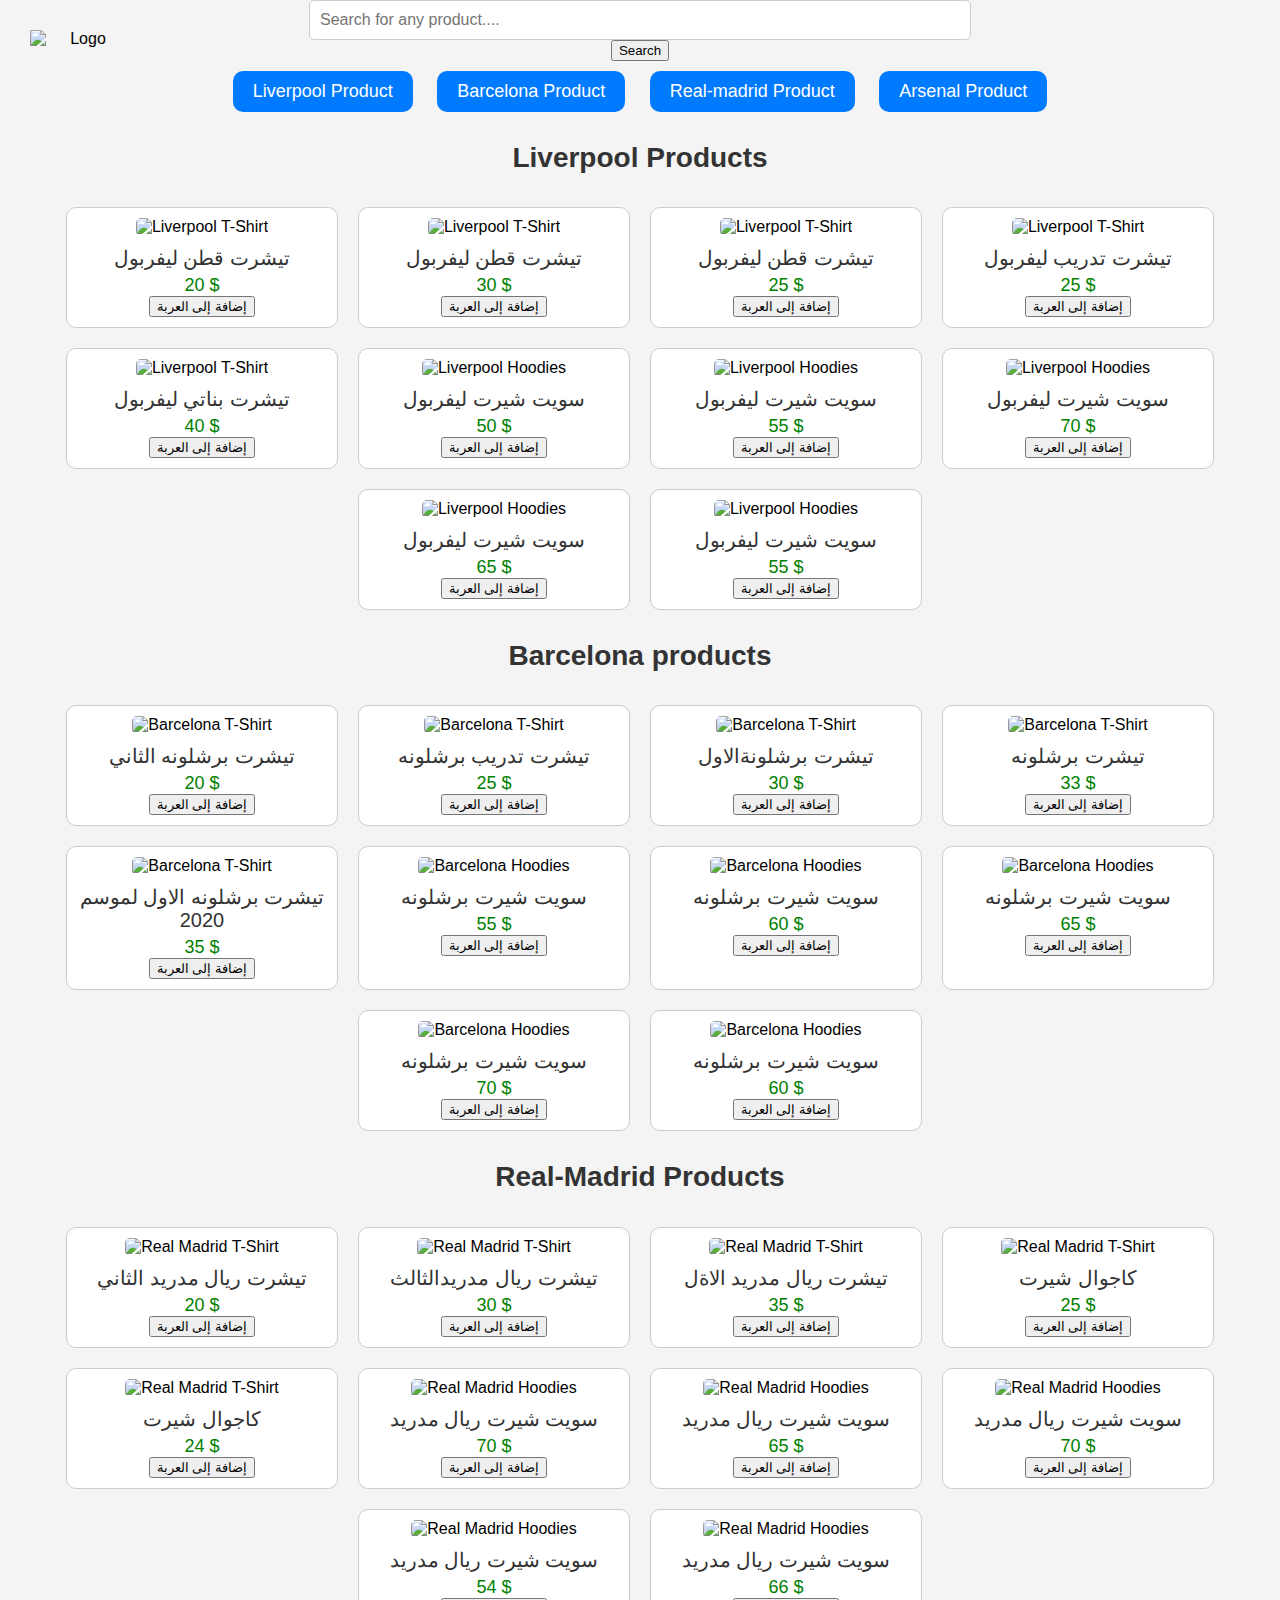
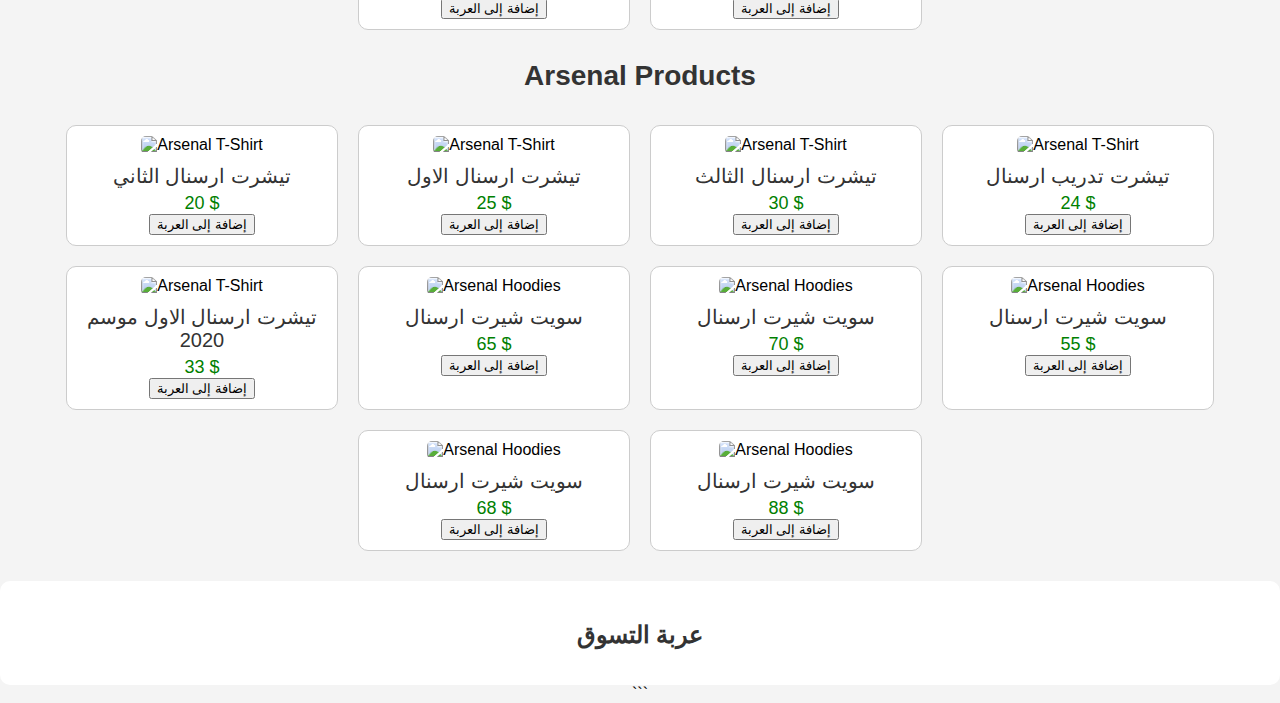
==== file.html @ 15fb935f "Create file.html" ====
<!DOCTYPE html>
<html lang="ar">
<head>
    <meta charset="UTF-8">
    <meta name="viewport" content="width=device-width, initial-scale=1.0">
    <title> League Store</title>
    <style> 

#search-input {
            padding: 10px;
            margin-top: 20px;
            width: 60%;
            font-size: 16px;
            border: 1px solid #ccc;
            border-radius: 5px;
        }
        header {
            background-color: #007bff;
            padding: 20px 0;
            text-align: left;
            position: fixed;
            width: 100%;
            top: 0;
            left: 0;
        }
        #logo {
            width: 100px;
            height: auto;
            margin: 10px;
        }


        body {
            font-family: Arial, sans-serif;
            text-align: center;
            background-color: #f4f4f4;
            margin: 0;
            padding: 0;
        }
        h1 {
            color: #333;
        }
        .team-button {
            font-size: 18px;
            margin: 10px;
            padding: 10px 20px;
            border: none;
            background-color: #007bff;
            border-radius: 10px;
            cursor: pointer;
            color: white;
            transition: background-color 0.3s;
        }
        .team-button:hover {
            background-color: #0056b3;
        }
        .team-name {
            font-weight: bold;
            font-size: 28px;
            margin-top: 20px;
            color: #333;
        }
        .products {
            display: flex;
            flex-wrap: wrap;
            justify-content: center;
        }
        .product {
            width: 250px;
            margin: 10px;
            padding: 10px;
            border: 1px solid #ccc;
            border-radius: 10px;
            background-color: #fff;
            transition: transform 0.3s ease;
        }
        .product:hover {
            transform: translateY(-5px);
        }
        .product img {
            width: 100%;
            height: auto;
            border-radius: 5px;
        }
        .product-name {
            font-size: 20px;
            margin-top: 10px;
            color: #333;
        }
        .product-price {
            font-size: 18px;
            color: green;
            margin-top: 5px;
        }
        #cart {
            margin-top: 20px;
            background-color: #fff;
            border-radius: 10px;
            padding: 20px;
        }
        #cart h2 {
            color: #333;
            margin-bottom: 10px;
        }
        #cart-items {
            list-style: none;
            padding: 0;
            text-align: left;
        }
        #cart-items li {
            font-size: 18px;
            margin-bottom: 5px;
        }
        header {
    background-color: #007bff;
    padding: 20px;
    position: fixed;
    width: 100%;
    top: 0;
    left: 0;
}

#logo {
    position: absolute;
    left: 20px;
    top: 20px;
    width: 100px;
    height: auto;
}

    </style>
</head>
<body>
    


<!--Search bar -->
<input type="text" id="search-input" placeholder="Search for any product...." style="display: block; margin: 0 auto; width: 50%;">

<button onclick="searchProducts()">Search</button>


<logo>

<img id="logo" src="D:\4th class\second term\SEC\E-COMMERCE\ball\55.jpeg" alt="Logo">

    <!-- Button at home -->
    <div id="team-buttons">
        <button id="liverpool-products-link" class="team-button"> Liverpool Product</button>
        <button id="barcelona-products-link" class="team-button">Barcelona Product </button>
        <button id="real-madrid-products-link" class="team-button"> Real-madrid Product</button>
        <button id="arsenal-products-link" class="team-button">Arsenal Product </button>
    </div>

    <!-- products -->
    <div id="products-section">


        <!-- liver products -->
         
        <div class="team-section" id="liverpool-products">
            <h2 class="team-name">Liverpool Products</h2>
            <div class="products">
                <div class="product">
                    <img src="D:\4th class\second term\SEC\E-COMMERCE\t-shirts liver\1.jpg" alt="Liverpool T-Shirt">
                    <div class="product-name"> تيشرت قطن ليفربول</div>
                    <div class="product-price">20 $</div>
                    <button onclick="addToCart(' ', 20, 'liverpool T-Shirt')">إضافة إلى العربة</button>
                </div>

                <div class="product">
                    <img src="D:\4th class\second term\SEC\E-COMMERCE\t-shirts liver\2.jpg" alt="Liverpool T-Shirt">
                    <div class="product-name"> تيشرت قطن ليفربول </div>
                    <div class="product-price">30 $</div>
                    <button onclick="addToCart(' ', 30, 'liverpool T-Shirt')">إضافة إلى العربة</button>
                </div>

                <div class="product">
                    <img src="D:\4th class\second term\SEC\E-COMMERCE\t-shirts liver\3.jpg" alt="Liverpool T-Shirt">
                    <div class="product-name"> تيشرت قطن ليفربول</div>
                    <div class="product-price">25 $</div>
                    <button onclick="addToCart(' ', 25, 'liverpool T-Shirt')">إضافة إلى العربة</button>
                </div>

                <div class="product">
                    <img src="D:\4th class\second term\SEC\E-COMMERCE\t-shirts liver\4.png" alt="Liverpool T-Shirt">
                    <div class="product-name">تيشرت تدريب ليفربول  </div>
                    <div class="product-price">25 $</div>
                    <button onclick="addToCart(' ', 25, 'liverpool T-Shirt')">إضافة إلى العربة</button>
                </div>

                <div class="product">
                    <img src="D:\4th class\second term\SEC\E-COMMERCE\t-shirts liver\5.jpg" alt="Liverpool T-Shirt">
                    <div class="product-name"> تيشرت بناتي ليفربول</div>
                    <div class="product-price">40 $</div>
                    <button onclick="addToCart(' ', 40, 'liverpool T-Shirt')">إضافة إلى العربة</button>
                </div>

                <div class="product">
                    <img src="D:\4th class\second term\SEC\E-COMMERCE\hoodies liver\1.jpeg" alt="Liverpool Hoodies">
                    <div class="product-name"> سويت شيرت ليفربول</div>
                    <div class="product-price">50 $</div>
                    <button onclick="addToCart(' ', 50, 'liverpool Hoodies')">إضافة إلى العربة</button>
                </div>

                <div class="product">
                    <img src="D:\4th class\second term\SEC\E-COMMERCE\hoodies liver\2.jpeg" alt="Liverpool Hoodies">
                    <div class="product-name">  سويت شيرت ليفربول</div>
                    <div class="product-price">55 $</div>
                    <button onclick="addToCart(' ', 55, 'liverpool Hoodies')">إضافة إلى العربة</button>
                </div>

                <div class="product">
                    <img src="D:\4th class\second term\SEC\E-COMMERCE\hoodies liver\3.jpg" alt="Liverpool Hoodies">
                    <div class="product-name"> سويت شيرت ليفربول </div>
                    <div class="product-price">70 $</div>
                    <button onclick="addToCart(' ', 70, 'liverpool Hoodies')">إضافة إلى العربة</button>
                </div>

                <div class="product">
                    <img src="D:\4th class\second term\SEC\E-COMMERCE\hoodies liver\4.jpg" alt="Liverpool Hoodies">
                    <div class="product-name"> سويت شيرت ليفربول </div>
                    <div class="product-price">65 $</div>
                    <button onclick="addToCart(' ', 65, 'liverpool Hoodies')">إضافة إلى العربة</button>
                </div>

                <div class="product">
                    <img src="D:\4th class\second term\SEC\E-COMMERCE\hoodies liver\6.jpg" alt="Liverpool Hoodies">
                    <div class="product-name">  سويت شيرت ليفربول</div>
                    <div class="product-price">55 $</div>
                    <button onclick="addToCart(' ', 55, 'liverpool Hoodies')">إضافة إلى العربة</button>
                </div>
            </div>
        </div>



        <!-- Bara products  -->
        
        <div class="team-section" id="barcelona-products">
            <h2 class="team-name">Barcelona products</h2>
            <div class="products">
                <div class="product">
                    <img src="D:\4th class\second term\SEC\E-COMMERCE\t-shirt barca\1.png" alt="Barcelona T-Shirt">
                    <div class="product-name">تيشرت برشلونه الثاني </div>
                    <div class="product-price"> 20 $</div>
                    <button onclick="addToCart('  ', 20, 'Barcelona T-Shirt')">إضافة إلى العربة</button>
                </div>

                <div class="product">
                    <img src="D:\4th class\second term\SEC\E-COMMERCE\t-shirt barca\2.webp" alt="Barcelona T-Shirt">
                    <div class="product-name">تيشرت تدريب برشلونه  </div>
                    <div class="product-price"> 25 $</div>
                    <button onclick="addToCart('  ', 25, 'Barcelona T-Shirt')">إضافة إلى العربة</button>
                </div>

                <div class="product">
                    <img src="D:\4th class\second term\SEC\E-COMMERCE\t-shirt barca\3.jpg" alt="Barcelona T-Shirt">
                    <div class="product-name"> تيشرت برشلونةالاول </div>
                    <div class="product-price"> 30 $</div>
                    <button onclick="addToCart('  ', 30, 'Barcelona T-Shirt')">إضافة إلى العربة</button>
                </div>

                <div class="product">
                    <img src="D:\4th class\second term\SEC\E-COMMERCE\t-shirt barca\4.jpg" alt="Barcelona T-Shirt">
                    <div class="product-name"> تيشرت برشلونه</div>
                    <div class="product-price"> 33 $</div>
                    <button onclick="addToCart('  ', 33, 'Barcelona T-Shirt')">إضافة إلى العربة</button>
                </div>

                <div class="product">
                    <img src="D:\4th class\second term\SEC\E-COMMERCE\t-shirt barca\5.jpg" alt="Barcelona T-Shirt">
                    <div class="product-name"> تيشرت برشلونه الاول لموسم 2020</div>
                    <div class="product-price"> 35 $</div>
                    <button onclick="addToCart('  ', 35, 'Barcelona T-Shirt')">إضافة إلى العربة</button>
                </div>

                <div class="product">
                    <img src="D:\4th class\second term\SEC\E-COMMERCE\hoodies barca\1.jpeg" alt="Barcelona Hoodies">
                    <div class="product-name">سويت شيرت برشلونه </div>
                    <div class="product-price"> 55 $</div>
                    <button onclick="addToCart('  ', 55, 'Barcelona Hoodies')">إضافة إلى العربة</button>
                </div>

                <div class="product">
                    <img src="D:\4th class\second term\SEC\E-COMMERCE\hoodies barca\2.jpg" alt="Barcelona Hoodies">
                    <div class="product-name"> سويت شيرت برشلونه </div>
                    <div class="product-price"> 60 $</div>
                    <button onclick="addToCart('  ', 60, 'Barcelona Hoodies')">إضافة إلى العربة</button>
                </div>

                <div class="product">
                    <img src="D:\4th class\second term\SEC\E-COMMERCE\hoodies barca\3.jpg" alt="Barcelona Hoodies">
                    <div class="product-name">سويت شيرت برشلونه  </div>
                    <div class="product-price"> 65 $</div>
                    <button onclick="addToCart('  ', 65, 'Barcelona Hoodies')">إضافة إلى العربة</button>
                </div>

                <div class="product">
                    <img src="D:\4th class\second term\SEC\E-COMMERCE\hoodies barca\4.jpg" alt="Barcelona Hoodies">
                    <div class="product-name">سويت شيرت برشلونه  </div>
                    <div class="product-price"> 70 $</div>
                    <button onclick="addToCart('  ', 70, 'Barcelona Hoodies')">إضافة إلى العربة</button>
                </div>

                <div class="product">
                    <img src="D:\4th class\second term\SEC\E-COMMERCE\hoodies barca\5.jpg" alt="Barcelona Hoodies">
                    <div class="product-name"> سويت شيرت برشلونه </div>
                    <div class="product-price"> 60 $  </div>
                    <button onclick="addToCart('  ',  60 , 'Barcelona Hoodies')">إضافة إلى العربة</button>
                </div>
            </div>
        </div>


        <!--  Real products  -->
        
        <div class="team-section" id="real-madrid-products">
            <h2 class="team-name"> Real-Madrid Products</h2>
            <div class="products">
                <div class="product">
                    <img src="D:\4th class\second term\SEC\E-COMMERCE\t-shirt real madrid\1.jpg" alt="Real Madrid T-Shirt">
                    <div class="product-name">تيشرت ريال مدريد الثاني </div>
                    <div class="product-price"> 20 $  </div>
                    <button onclick="addToCart('  ',  20 , 'Real-Madrid T-Shirt')">إضافة إلى العربة</button>
                </div>

                <div class="product">
                    <img src="D:\4th class\second term\SEC\E-COMMERCE\t-shirt real madrid\2.jpg" alt="Real Madrid T-Shirt">
                    <div class="product-name"> تيشرت ريال مدريدالثالث</div>
                    <div class="product-price"> 30 $  </div>
                    <button onclick="addToCart('  ',  30 , 'Real-Madrid T-Shirt')">إضافة إلى العربة</button>
                </div>

                <div class="product">
                    <img src="D:\4th class\second term\SEC\E-COMMERCE\t-shirt real madrid\3.jpg" alt="Real Madrid T-Shirt">
                    <div class="product-name"> تيشرت ريال مدريد الاةل</div>
                    <div class="product-price"> 35 $  </div>
                    <button onclick="addToCart('  ',  35 , 'Real-Madrid T-Shirt')">إضافة إلى العربة</button>
                </div>

                <div class="product">
                    <img src="D:\4th class\second term\SEC\E-COMMERCE\t-shirt real madrid\4.jpg" alt="Real Madrid T-Shirt">
                    <div class="product-name">كاجوال شيرت  </div>
                    <div class="product-price"> 25 $  </div>
                    <button onclick="addToCart('  ',  25 , 'Real-Madrid T-Shirt')">إضافة إلى العربة</button>
                </div>

                <div class="product">
                    <img src="D:\4th class\second term\SEC\E-COMMERCE\t-shirt real madrid\5.jpg" alt="Real Madrid T-Shirt">
                    <div class="product-name"> كاجوال شيرت </div>
                    <div class="product-price"> 24 $  </div>
                    <button onclick="addToCart('  ',  24 , 'Real-Madrid T-Shirt')">إضافة إلى العربة</button>
                </div>

                <div class="product">
                    <img src="D:\4th class\second term\SEC\E-COMMERCE\hoodies real\1.jpeg" alt="Real Madrid Hoodies">
                    <div class="product-name"> سويت شيرت ريال مدريد</div>
                    <div class="product-price"> 70 $  </div>
                    <button onclick="addToCart('  ',  70 , 'Rael-Madrid hoodies')">إضافة إلى العربة</button>
                </div>

                <div class="product">
                    <img src="D:\4th class\second term\SEC\E-COMMERCE\hoodies real\2.avif" alt="Real Madrid Hoodies">
                    <div class="product-name">سويت شيرت ريال مدريد </div>
                    <div class="product-price"> 65 $  </div>
                    <button onclick="addToCart('  ',  65 , 'Rael-Madrid hoodies')">إضافة إلى العربة</button>
                </div>

                <div class="product">
                    <img src="D:\4th class\second term\SEC\E-COMMERCE\hoodies real\3.webp" alt="Real Madrid Hoodies">
                    <div class="product-name">سويت شيرت ريال مدريد </div>
                    <div class="product-price"> 70 $  </div>
                    <button onclick="addToCart('  ',  70 , 'Rael-Madrid hoodies')">إضافة إلى العربة</button>
                </div>

                <div class="product">
                    <img src="D:\4th class\second term\SEC\E-COMMERCE\hoodies real\4.jpg" alt="Real Madrid Hoodies">
                    <div class="product-name"> سويت شيرت ريال مدريد</div>
                    <div class="product-price"> 54 $  </div>
                    <button onclick="addToCart('  ',  54 , 'Rael-Madrid hoodies')">إضافة إلى العربة</button>
                </div>

                <div class="product">
                    <img src="D:\4th class\second term\SEC\E-COMMERCE\hoodies real\6.jpg" alt="Real Madrid Hoodies">
                    <div class="product-name"> سويت شيرت ريال مدريد</div>
                    <div class="product-price"> 66 $  </div>
                    <button onclick="addToCart('  ',  66 , 'Rael-Madrid hoodies')">إضافة إلى العربة</button>
                </div>
</div>
</div>

<!--   -->

<div class="team-section" id="arsenal-products">
    <h2 class="team-name">Arsenal Products</h2>
    <div class="products">
        <div class="product">
            <img src="D:\4th class\second term\SEC\E-COMMERCE\t-shirt arsenal\1.jpg" alt="Arsenal T-Shirt">
            <div class="product-name"> تيشرت ارسنال الثاني</div>
            <div class="product-price"> 20 $  </div>
            <button onclick="addToCart('  ',  20 , 'Arsenal T-Shirt')">إضافة إلى العربة</button>
        </div>

        <div class="product">
                    <img src="D:\4th class\second term\SEC\E-COMMERCE\t-shirt arsenal\2.jpg" alt="Arsenal T-Shirt">
            <div class="product-name">تيشرت ارسنال الاول </div>
            <div class="product-price"> 25 $  </div>
            <button onclick="addToCart('  ',  25, 'Arsenal T-Shirt')">إضافة إلى العربة</button>
        </div>

        <div class="product">
            <img src="D:\4th class\second term\SEC\E-COMMERCE\t-shirt arsenal\3.jpg" alt="Arsenal T-Shirt">
            <div class="product-name"> تيشرت ارسنال الثالث</div>
            <div class="product-price"> 30 $  </div>
            <button onclick="addToCart('  ',  30 , 'Arsenal T-Shirt')">إضافة إلى العربة</button>
        </div>

        <div class="product">
            <img src="D:\4th class\second term\SEC\E-COMMERCE\t-shirt arsenal\4.jpg" alt="Arsenal T-Shirt">
            <div class="product-name"> تيشرت تدريب ارسنال</div>
            <div class="product-price"> 24 $  </div>
            <button onclick="addToCart('  ',  24 , 'Arsenal T-Shirt')">إضافة إلى العربة</button>
        </div>

        <div class="product">
            <img src="D:\4th class\second term\SEC\E-COMMERCE\t-shirt arsenal\6.jpg" alt="Arsenal T-Shirt">
            <div class="product-name">تيشرت ارسنال الاول موسم 2020 </div>
            <div class="product-price"> 33 $  </div>
            <button onclick="addToCart('  ',  33 , 'Arsenal T-Shirt')">إضافة إلى العربة</button>
        </div>

        <div class="product">
            <img src="D:\4th class\second term\SEC\E-COMMERCE\hoodies arsenal\1.jpeg" alt="Arsenal Hoodies">
            <div class="product-name"> سويت شيرت ارسنال</div>
            <div class="product-price"> 65 $  </div>
            <button onclick="addToCart('  ',  65 , 'Arsenal Hoodies')">إضافة إلى العربة</button>
        </div>

        <div class="product">
            <img src="D:\4th class\second term\SEC\E-COMMERCE\hoodies arsenal\2.jpg" alt="Arsenal Hoodies">
            <div class="product-name">سويت شيرت ارسنال </div>
            <div class="product-price"> 70 $  </div>
            <button onclick="addToCart('  ',  70 , 'Arsenal Hoodies')">إضافة إلى العربة</button>
        </div>

        <div class="product">
            <img src="D:\4th class\second term\SEC\E-COMMERCE\hoodies arsenal\3.jpeg" alt="Arsenal Hoodies">
            <div class="product-name">سويت شيرت ارسنال </div>
            <div class="product-price"> 55 $  </div>
            <button onclick="addToCart('  ',  55 , 'Arsenal Hoodies')">إضافة إلى العربة</button>
        </div>
        <div class="product">
            <img src="D:\4th class\second term\SEC\E-COMMERCE\hoodies arsenal\4.jpg" alt="Arsenal Hoodies">
            <div class="product-name"> سويت شيرت ارسنال</div>
            <div class="product-price"> 68 $  </div>
            <button onclick="addToCart('  ',  68 , 'Arsenal Hoodies')">إضافة إلى العربة</button>
        </div>

        <div class="product">
            <img src="D:\4th class\second term\SEC\E-COMMERCE\hoodies arsenal\6.jpeg" alt="Arsenal Hoodies">
            <div class="product-name">سويت شيرت ارسنال </div>
            <div class="product-price"> 88 $  </div>
            <button onclick="addToCart('  ',  88 , 'Arsenal Hoodies')">إضافة إلى العربة</button>
        </div>
        <!-- إضافة منتجات أخرى لأرسنال هنا -->
    </div>
</div>
</div
<!-- عربة التسوق -->
<div id="cart">
<h2>عربة التسوق</h2>
<ul id="cart-items">
    <!-- ستتم إضافة المنتجات هنا باستخدام JavaScript -->
</ul>
</div>

<script>
// مصفوفة لتخزين المنتجات المحددة في عربة التسوق
let cart = [];

// دالة لإضافة منتج إلى عربة التسوق
function addToCart(productName, price, team) {
    cart.push({ name: productName, price: price, team: team });
    updateCartDisplay();
}

// دالة لتحديث عرض عربة التسوق على الصفحة
function updateCartDisplay() {
    const cartList = document.getElementById('cart-items');
    cartList.innerHTML = '';
    cart.forEach(item => {
        const listItem = document.createElement('li');
        listItem.textContent = `${item.name} - Price: ${item.price} $ - Team: ${item.team}`;
        cartList.appendChild(listItem);
    });
}

// إظهار قسم المنتجات المناسب عند النقر على أزرار الفرق
document.getElementById('liverpool-products-link').addEventListener('click', function() {
    hideAllTeamSections();
    document.getElementById('liverpool-products').style.display = 'block';
});
document.getElementById('barcelona-products-link').addEventListener('click', function() {
    hideAllTeamSections();
    document.getElementById('barcelona-products').style.display = 'block';
});
document.getElementById('real-madrid-products-link').addEventListener('click', function() {
    hideAllTeamSections();
    document.getElementById('real-madrid-products').style.display = 'block';
});
document.getElementById('arsenal-products-link').addEventListener('click', function() {
    hideAllTeamSections();
    document.getElementById('arsenal-products').style.display = 'block';
});

// دالة لإخفاء جميع أقسام الفرق
function hideAllTeamSections() {
    const teamSections = document.querySelectorAll('.team-section');
    teamSections.forEach(section => {
        section.style.display = 'none';
    });
}

// عرض قسم ليفربول بشكل افتراضي
document.getElementById('liverpool-products').style.display = 'block';

// دالة للبحث عن المنتجات باستخدام الكلمة المدخلة في مربع البحث
function searchProducts() {
    const searchInput = document.getElementById('search-input').value.trim().toLowerCase();
    const allProducts = document.querySelectorAll('.product');

    allProducts.forEach(product => {
        const productName = product.querySelector('.product-name').textContent.trim().toLowerCase();
        const productPrice = product.querySelector('.product-price').textContent.trim().toLowerCase();
        const productTeam = product.querySelector('button').getAttribute('onclick').trim().toLowerCase();
        if (productName.includes(searchInput) || productPrice.includes(searchInput) || productTeam.includes(searchInput)) {
            product.style.display = 'block';
        } else {
            product.style.display = 'none';
        }
    });
}

</script>
</body>
</html>
```
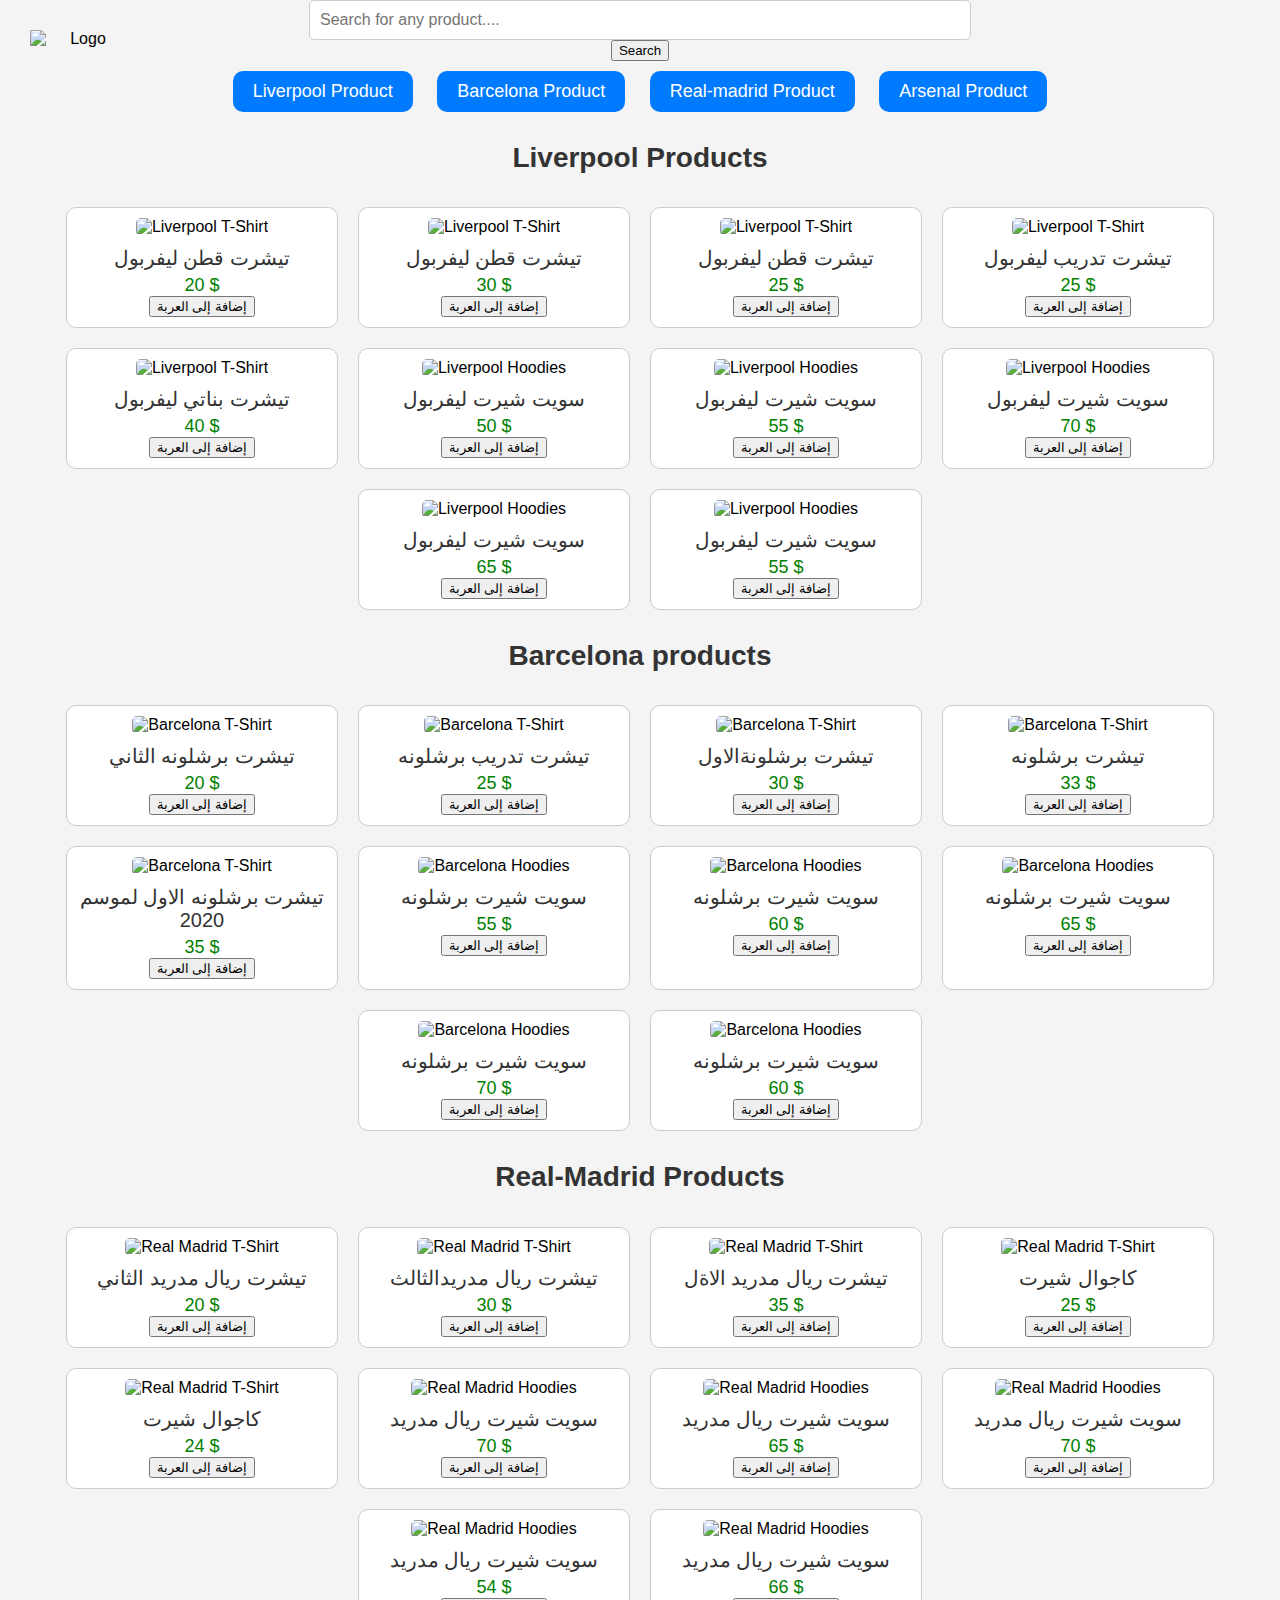
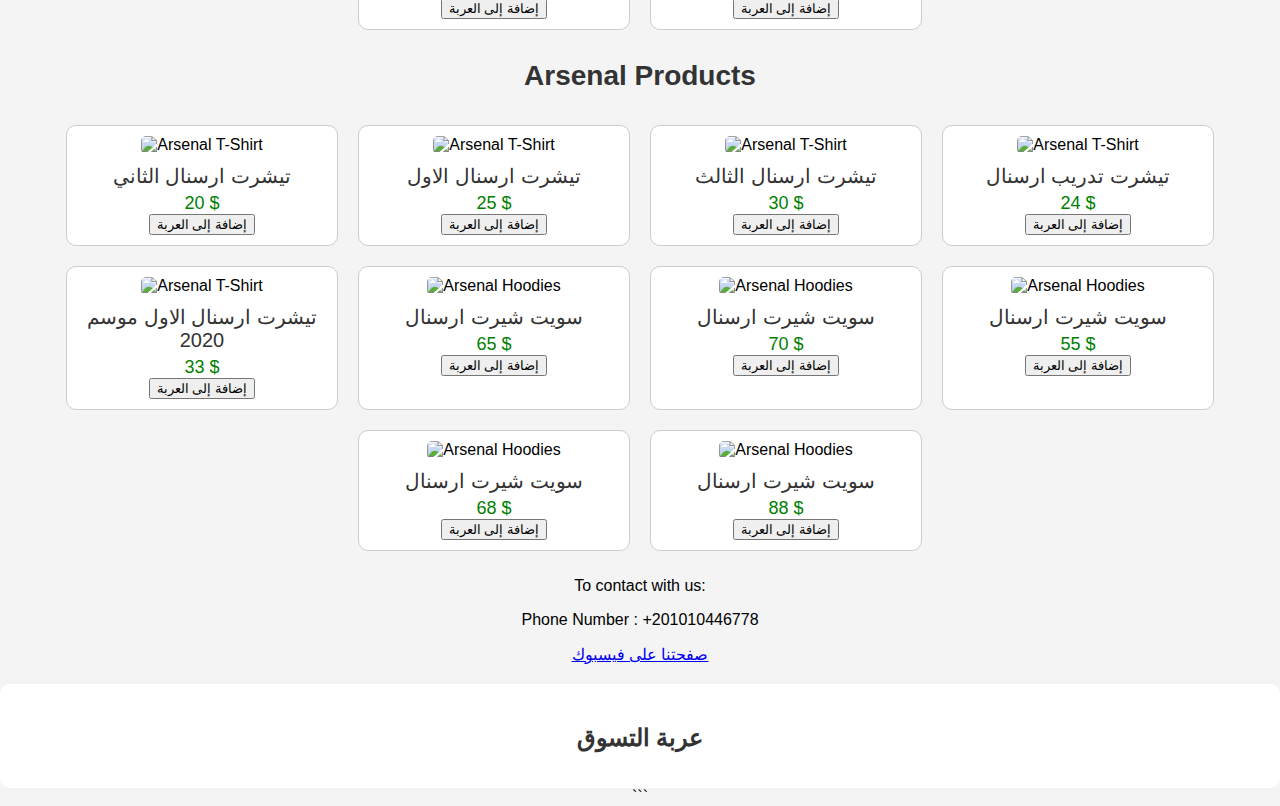
==== commit 94a84727: "Update file.html" ====
--- a/file.html
+++ b/file.html
@@ -134,7 +134,6 @@
 <body>
     
 
-
 <!--Search bar -->
 <input type="text" id="search-input" placeholder="Search for any product...." style="display: block; margin: 0 auto; width: 50%;">
 
@@ -235,7 +234,6 @@
         </div>
 
 
-
         <!-- Bara products  -->
         
         <div class="team-section" id="barcelona-products">
@@ -467,7 +465,21 @@
         <!-- إضافة منتجات أخرى لأرسنال هنا -->
     </div>
 </div>
-</div
+</div>
+
+<footer>
+    <div class="footer-content">
+        <div class="contact-info">
+            <p>To contact with us:</p>
+            <p>Phone Number : +201010446778</p>
+        </div>
+        <div class="social-media">
+            <p:Follow at facebook</p>
+            <a href="https://www.facebook.com/League Store="_blank">صفحتنا على فيسبوك</a>
+        </div>
+    </div>
+</footer>
+
 <!-- عربة التسوق -->
 <div id="cart">
 <h2>عربة التسوق</h2>
@@ -526,6 +538,7 @@
 // عرض قسم ليفربول بشكل افتراضي
 document.getElementById('liverpool-products').style.display = 'block';
 
+
 // دالة للبحث عن المنتجات باستخدام الكلمة المدخلة في مربع البحث
 function searchProducts() {
     const searchInput = document.getElementById('search-input').value.trim().toLowerCase();
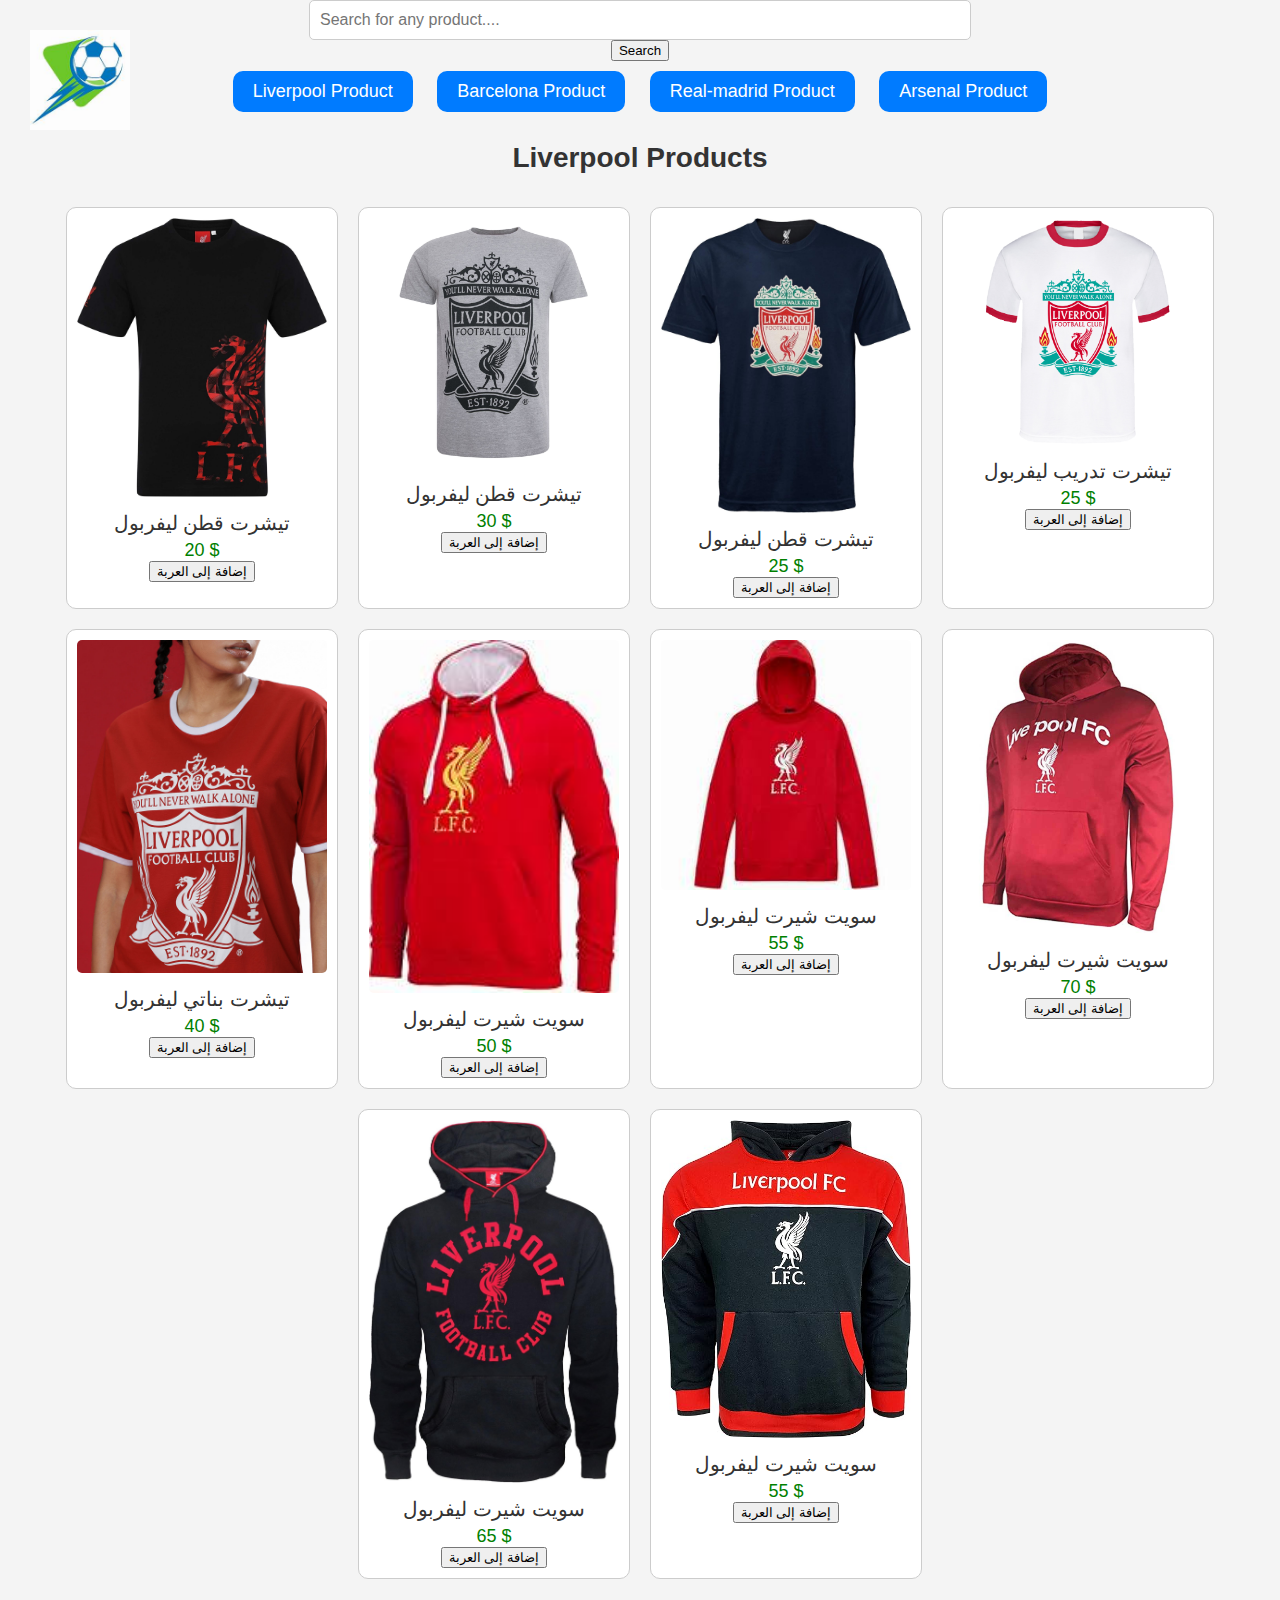
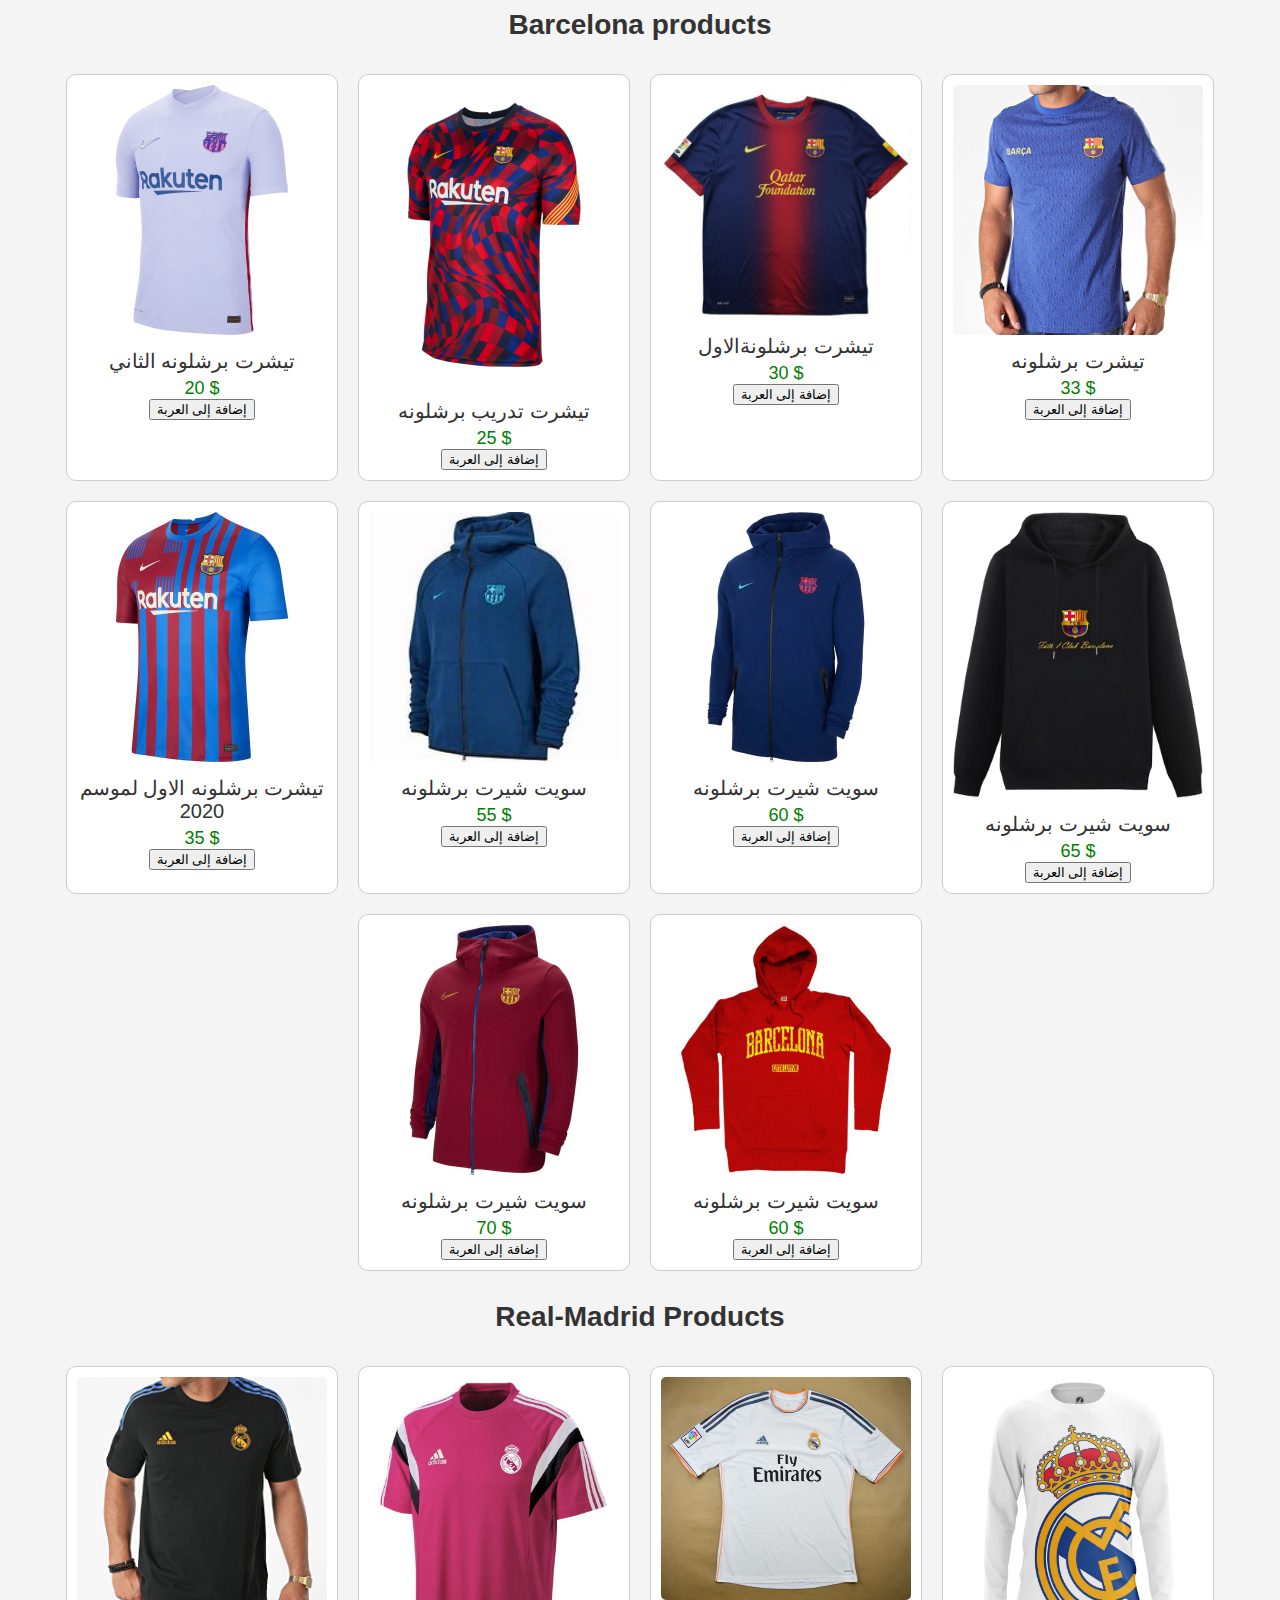
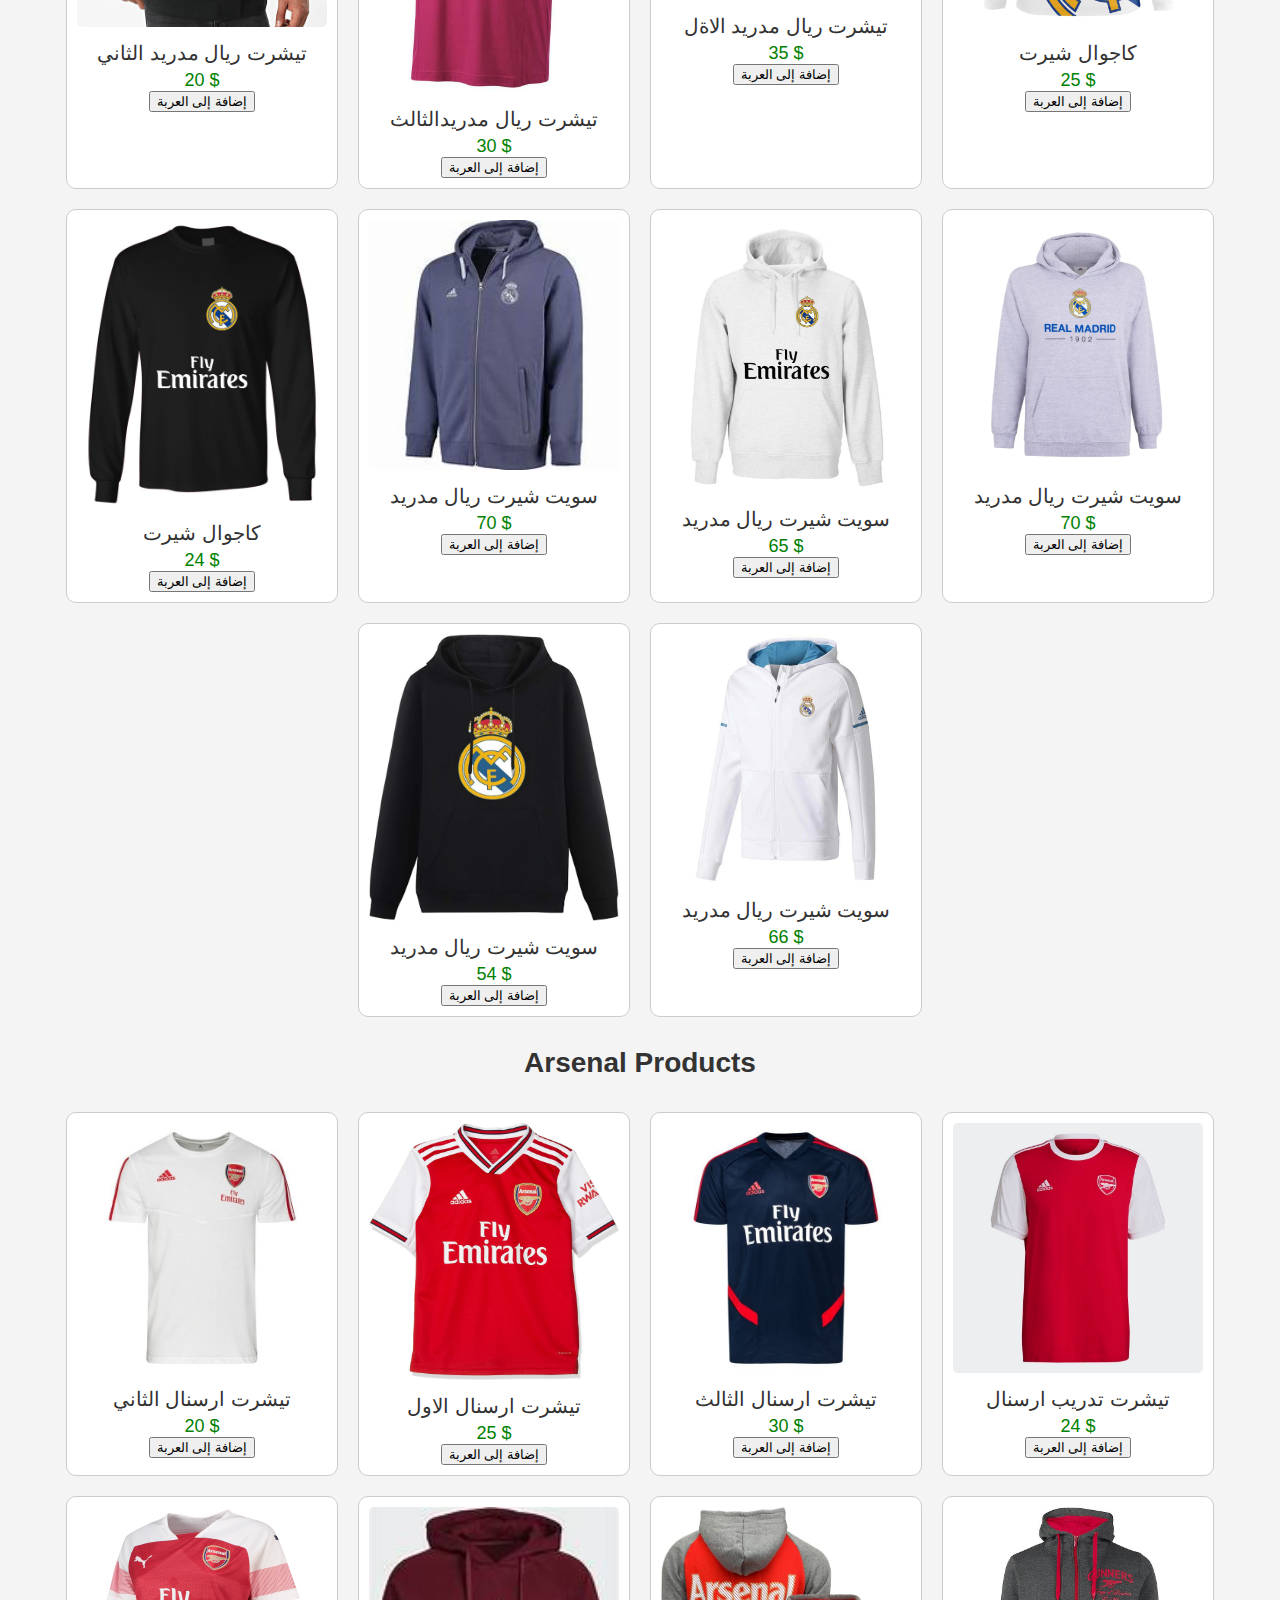
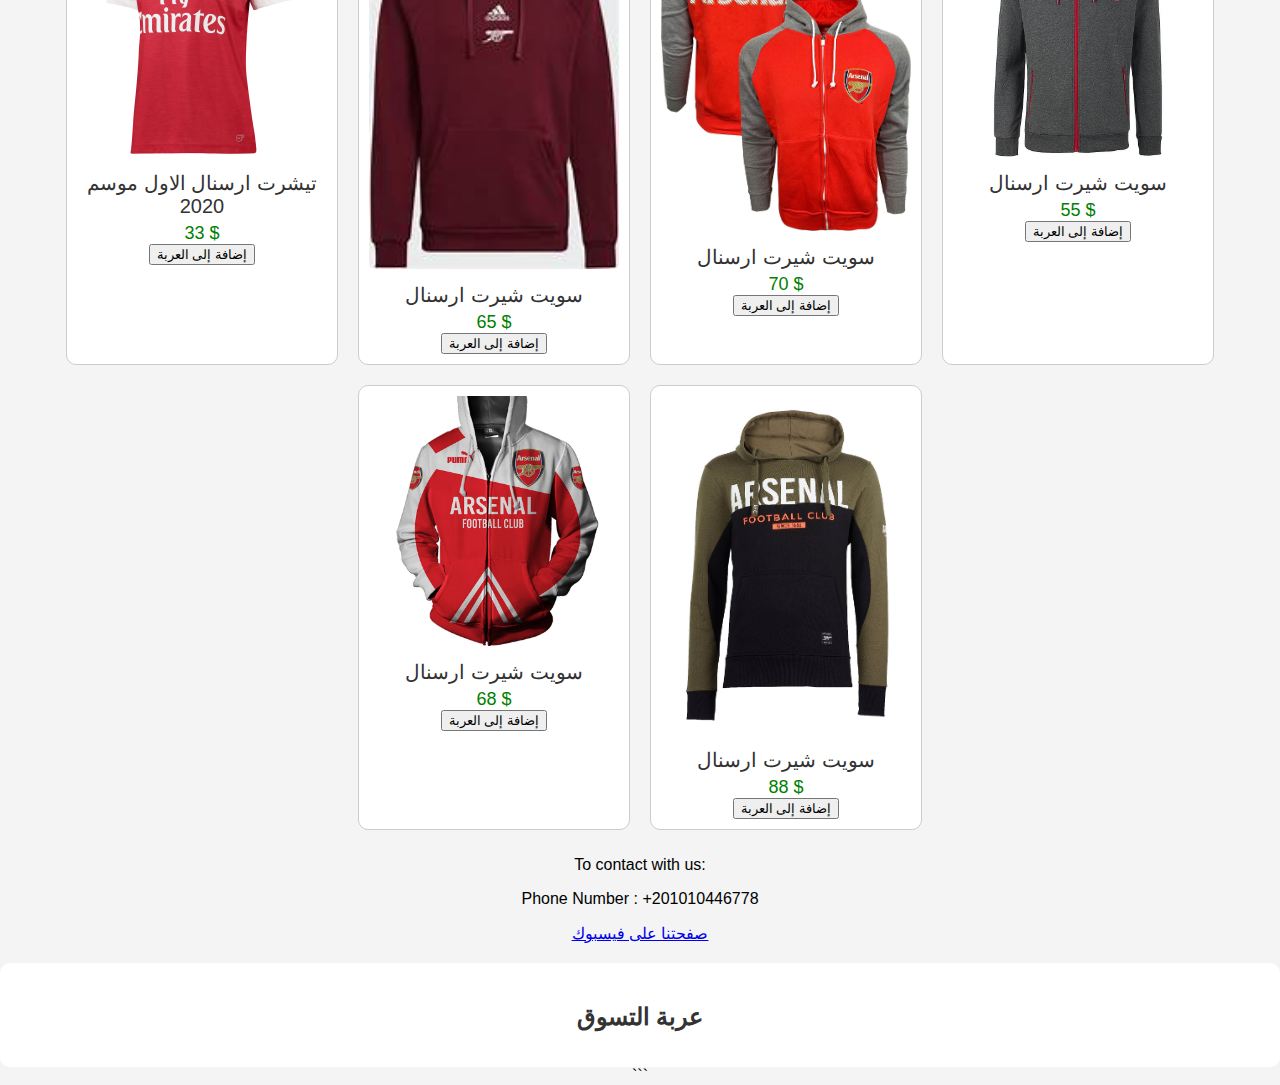
==== commit d4b76ac9: "Update file.html" ====
--- a/file.html
+++ b/file.html
@@ -139,12 +139,12 @@
 
 <button onclick="searchProducts()">Search</button>
 
-
 <logo>
 
-<img id="logo" src="D:\4th class\second term\SEC\E-COMMERCE\ball\55.jpeg" alt="Logo">
-
-    <!-- Button at home -->
+<img id="logo" src="44.jpeg" alt="Logo">
+
+
+ <!-- Button at home -->
     <div id="team-buttons">
         <button id="liverpool-products-link" class="team-button"> Liverpool Product</button>
         <button id="barcelona-products-link" class="team-button">Barcelona Product </button>
@@ -162,76 +162,77 @@
             <h2 class="team-name">Liverpool Products</h2>
             <div class="products">
                 <div class="product">
-                    <img src="D:\4th class\second term\SEC\E-COMMERCE\t-shirts liver\1.jpg" alt="Liverpool T-Shirt">
+                    <img src=".\t-shirts liver\1.jpg" alt="Liverpool T-Shirt">
                     <div class="product-name"> تيشرت قطن ليفربول</div>
                     <div class="product-price">20 $</div>
                     <button onclick="addToCart(' ', 20, 'liverpool T-Shirt')">إضافة إلى العربة</button>
                 </div>
 
                 <div class="product">
-                    <img src="D:\4th class\second term\SEC\E-COMMERCE\t-shirts liver\2.jpg" alt="Liverpool T-Shirt">
+                    <img src=".\t-shirts liver\2.jpg" alt="Liverpool T-Shirt">
                     <div class="product-name"> تيشرت قطن ليفربول </div>
                     <div class="product-price">30 $</div>
                     <button onclick="addToCart(' ', 30, 'liverpool T-Shirt')">إضافة إلى العربة</button>
                 </div>
 
                 <div class="product">
-                    <img src="D:\4th class\second term\SEC\E-COMMERCE\t-shirts liver\3.jpg" alt="Liverpool T-Shirt">
+                    <img src=".\t-shirts liver\3.jpg" alt="Liverpool T-Shirt">
                     <div class="product-name"> تيشرت قطن ليفربول</div>
                     <div class="product-price">25 $</div>
                     <button onclick="addToCart(' ', 25, 'liverpool T-Shirt')">إضافة إلى العربة</button>
                 </div>
 
                 <div class="product">
-                    <img src="D:\4th class\second term\SEC\E-COMMERCE\t-shirts liver\4.png" alt="Liverpool T-Shirt">
+                    <img src=".\t-shirts liver\4.png" alt="Liverpool T-Shirt">
                     <div class="product-name">تيشرت تدريب ليفربول  </div>
                     <div class="product-price">25 $</div>
                     <button onclick="addToCart(' ', 25, 'liverpool T-Shirt')">إضافة إلى العربة</button>
                 </div>
 
                 <div class="product">
-                    <img src="D:\4th class\second term\SEC\E-COMMERCE\t-shirts liver\5.jpg" alt="Liverpool T-Shirt">
+                    <img src=".\t-shirts liver\5.jpg" alt="Liverpool T-Shirt">
                     <div class="product-name"> تيشرت بناتي ليفربول</div>
                     <div class="product-price">40 $</div>
                     <button onclick="addToCart(' ', 40, 'liverpool T-Shirt')">إضافة إلى العربة</button>
                 </div>
 
                 <div class="product">
-                    <img src="D:\4th class\second term\SEC\E-COMMERCE\hoodies liver\1.jpeg" alt="Liverpool Hoodies">
+                    <img src=".\hoodies liver\1.jpeg" alt="Liverpool Hoodies">
                     <div class="product-name"> سويت شيرت ليفربول</div>
                     <div class="product-price">50 $</div>
                     <button onclick="addToCart(' ', 50, 'liverpool Hoodies')">إضافة إلى العربة</button>
                 </div>
 
                 <div class="product">
-                    <img src="D:\4th class\second term\SEC\E-COMMERCE\hoodies liver\2.jpeg" alt="Liverpool Hoodies">
+                    <img src=".\hoodies liver\2.jpeg" alt="Liverpool Hoodies">
                     <div class="product-name">  سويت شيرت ليفربول</div>
                     <div class="product-price">55 $</div>
                     <button onclick="addToCart(' ', 55, 'liverpool Hoodies')">إضافة إلى العربة</button>
                 </div>
 
                 <div class="product">
-                    <img src="D:\4th class\second term\SEC\E-COMMERCE\hoodies liver\3.jpg" alt="Liverpool Hoodies">
+                    <img src=".\hoodies liver\3.jpg" alt="Liverpool Hoodies">
                     <div class="product-name"> سويت شيرت ليفربول </div>
                     <div class="product-price">70 $</div>
                     <button onclick="addToCart(' ', 70, 'liverpool Hoodies')">إضافة إلى العربة</button>
                 </div>
 
                 <div class="product">
-                    <img src="D:\4th class\second term\SEC\E-COMMERCE\hoodies liver\4.jpg" alt="Liverpool Hoodies">
+                    <img src=".\hoodies liver\4.jpg" alt="Liverpool Hoodies">
                     <div class="product-name"> سويت شيرت ليفربول </div>
                     <div class="product-price">65 $</div>
                     <button onclick="addToCart(' ', 65, 'liverpool Hoodies')">إضافة إلى العربة</button>
                 </div>
 
                 <div class="product">
-                    <img src="D:\4th class\second term\SEC\E-COMMERCE\hoodies liver\6.jpg" alt="Liverpool Hoodies">
+                    <img src=".\hoodies liver\6.jpg" alt="Liverpool Hoodies">
                     <div class="product-name">  سويت شيرت ليفربول</div>
                     <div class="product-price">55 $</div>
                     <button onclick="addToCart(' ', 55, 'liverpool Hoodies')">إضافة إلى العربة</button>
                 </div>
             </div>
         </div>
+
 
 
         <!-- Bara products  -->
@@ -240,70 +241,70 @@
             <h2 class="team-name">Barcelona products</h2>
             <div class="products">
                 <div class="product">
-                    <img src="D:\4th class\second term\SEC\E-COMMERCE\t-shirt barca\1.png" alt="Barcelona T-Shirt">
+                    <img src=".\t-shirt barca\1.png" alt="Barcelona T-Shirt">
                     <div class="product-name">تيشرت برشلونه الثاني </div>
                     <div class="product-price"> 20 $</div>
                     <button onclick="addToCart('  ', 20, 'Barcelona T-Shirt')">إضافة إلى العربة</button>
                 </div>
 
                 <div class="product">
-                    <img src="D:\4th class\second term\SEC\E-COMMERCE\t-shirt barca\2.webp" alt="Barcelona T-Shirt">
+                    <img src=".\t-shirt barca\2.webp" alt="Barcelona T-Shirt">
                     <div class="product-name">تيشرت تدريب برشلونه  </div>
                     <div class="product-price"> 25 $</div>
                     <button onclick="addToCart('  ', 25, 'Barcelona T-Shirt')">إضافة إلى العربة</button>
                 </div>
 
                 <div class="product">
-                    <img src="D:\4th class\second term\SEC\E-COMMERCE\t-shirt barca\3.jpg" alt="Barcelona T-Shirt">
+                    <img src=".\t-shirt barca\3.jpg" alt="Barcelona T-Shirt">
                     <div class="product-name"> تيشرت برشلونةالاول </div>
                     <div class="product-price"> 30 $</div>
                     <button onclick="addToCart('  ', 30, 'Barcelona T-Shirt')">إضافة إلى العربة</button>
                 </div>
 
                 <div class="product">
-                    <img src="D:\4th class\second term\SEC\E-COMMERCE\t-shirt barca\4.jpg" alt="Barcelona T-Shirt">
+                    <img src=".\t-shirt barca\4.jpg" alt="Barcelona T-Shirt">
                     <div class="product-name"> تيشرت برشلونه</div>
                     <div class="product-price"> 33 $</div>
                     <button onclick="addToCart('  ', 33, 'Barcelona T-Shirt')">إضافة إلى العربة</button>
                 </div>
 
                 <div class="product">
-                    <img src="D:\4th class\second term\SEC\E-COMMERCE\t-shirt barca\5.jpg" alt="Barcelona T-Shirt">
+                    <img src=".\t-shirt barca\5.jpg" alt="Barcelona T-Shirt">
                     <div class="product-name"> تيشرت برشلونه الاول لموسم 2020</div>
                     <div class="product-price"> 35 $</div>
                     <button onclick="addToCart('  ', 35, 'Barcelona T-Shirt')">إضافة إلى العربة</button>
                 </div>
 
                 <div class="product">
-                    <img src="D:\4th class\second term\SEC\E-COMMERCE\hoodies barca\1.jpeg" alt="Barcelona Hoodies">
+                    <img src=".\hoodies barca\1.jpeg" alt="Barcelona Hoodies">
                     <div class="product-name">سويت شيرت برشلونه </div>
                     <div class="product-price"> 55 $</div>
                     <button onclick="addToCart('  ', 55, 'Barcelona Hoodies')">إضافة إلى العربة</button>
                 </div>
 
                 <div class="product">
-                    <img src="D:\4th class\second term\SEC\E-COMMERCE\hoodies barca\2.jpg" alt="Barcelona Hoodies">
+                    <img src=".\hoodies barca\2.jpg" alt="Barcelona Hoodies">
                     <div class="product-name"> سويت شيرت برشلونه </div>
                     <div class="product-price"> 60 $</div>
                     <button onclick="addToCart('  ', 60, 'Barcelona Hoodies')">إضافة إلى العربة</button>
                 </div>
 
                 <div class="product">
-                    <img src="D:\4th class\second term\SEC\E-COMMERCE\hoodies barca\3.jpg" alt="Barcelona Hoodies">
+                    <img src=".\hoodies barca\3.jpg" alt="Barcelona Hoodies">
                     <div class="product-name">سويت شيرت برشلونه  </div>
                     <div class="product-price"> 65 $</div>
                     <button onclick="addToCart('  ', 65, 'Barcelona Hoodies')">إضافة إلى العربة</button>
                 </div>
 
                 <div class="product">
-                    <img src="D:\4th class\second term\SEC\E-COMMERCE\hoodies barca\4.jpg" alt="Barcelona Hoodies">
+                    <img src=".\hoodies barca\4.jpg" alt="Barcelona Hoodies">
                     <div class="product-name">سويت شيرت برشلونه  </div>
                     <div class="product-price"> 70 $</div>
                     <button onclick="addToCart('  ', 70, 'Barcelona Hoodies')">إضافة إلى العربة</button>
                 </div>
 
                 <div class="product">
-                    <img src="D:\4th class\second term\SEC\E-COMMERCE\hoodies barca\5.jpg" alt="Barcelona Hoodies">
+                    <img src=".\hoodies barca\5.jpg" alt="Barcelona Hoodies">
                     <div class="product-name"> سويت شيرت برشلونه </div>
                     <div class="product-price"> 60 $  </div>
                     <button onclick="addToCart('  ',  60 , 'Barcelona Hoodies')">إضافة إلى العربة</button>
@@ -318,70 +319,70 @@
             <h2 class="team-name"> Real-Madrid Products</h2>
             <div class="products">
                 <div class="product">
-                    <img src="D:\4th class\second term\SEC\E-COMMERCE\t-shirt real madrid\1.jpg" alt="Real Madrid T-Shirt">
+                    <img src=".\t-shirt real madrid\1.jpg" alt="Real Madrid T-Shirt">
                     <div class="product-name">تيشرت ريال مدريد الثاني </div>
                     <div class="product-price"> 20 $  </div>
                     <button onclick="addToCart('  ',  20 , 'Real-Madrid T-Shirt')">إضافة إلى العربة</button>
                 </div>
 
                 <div class="product">
-                    <img src="D:\4th class\second term\SEC\E-COMMERCE\t-shirt real madrid\2.jpg" alt="Real Madrid T-Shirt">
+                    <img src=".\t-shirt real madrid\2.jpg" alt="Real Madrid T-Shirt">
                     <div class="product-name"> تيشرت ريال مدريدالثالث</div>
                     <div class="product-price"> 30 $  </div>
                     <button onclick="addToCart('  ',  30 , 'Real-Madrid T-Shirt')">إضافة إلى العربة</button>
                 </div>
 
                 <div class="product">
-                    <img src="D:\4th class\second term\SEC\E-COMMERCE\t-shirt real madrid\3.jpg" alt="Real Madrid T-Shirt">
+                    <img src=".\t-shirt real madrid\3.jpg" alt="Real Madrid T-Shirt">
                     <div class="product-name"> تيشرت ريال مدريد الاةل</div>
                     <div class="product-price"> 35 $  </div>
                     <button onclick="addToCart('  ',  35 , 'Real-Madrid T-Shirt')">إضافة إلى العربة</button>
                 </div>
 
                 <div class="product">
-                    <img src="D:\4th class\second term\SEC\E-COMMERCE\t-shirt real madrid\4.jpg" alt="Real Madrid T-Shirt">
+                    <img src=".\t-shirt real madrid\4.jpg" alt="Real Madrid T-Shirt">
                     <div class="product-name">كاجوال شيرت  </div>
                     <div class="product-price"> 25 $  </div>
                     <button onclick="addToCart('  ',  25 , 'Real-Madrid T-Shirt')">إضافة إلى العربة</button>
                 </div>
 
                 <div class="product">
-                    <img src="D:\4th class\second term\SEC\E-COMMERCE\t-shirt real madrid\5.jpg" alt="Real Madrid T-Shirt">
+                    <img src=".\t-shirt real madrid\5.jpg" alt="Real Madrid T-Shirt">
                     <div class="product-name"> كاجوال شيرت </div>
                     <div class="product-price"> 24 $  </div>
                     <button onclick="addToCart('  ',  24 , 'Real-Madrid T-Shirt')">إضافة إلى العربة</button>
                 </div>
 
                 <div class="product">
-                    <img src="D:\4th class\second term\SEC\E-COMMERCE\hoodies real\1.jpeg" alt="Real Madrid Hoodies">
+                    <img src=".\hoodies real\1.jpeg" alt="Real Madrid Hoodies">
                     <div class="product-name"> سويت شيرت ريال مدريد</div>
                     <div class="product-price"> 70 $  </div>
                     <button onclick="addToCart('  ',  70 , 'Rael-Madrid hoodies')">إضافة إلى العربة</button>
                 </div>
 
                 <div class="product">
-                    <img src="D:\4th class\second term\SEC\E-COMMERCE\hoodies real\2.avif" alt="Real Madrid Hoodies">
+                    <img src=".\hoodies real\2.avif" alt="Real Madrid Hoodies">
                     <div class="product-name">سويت شيرت ريال مدريد </div>
                     <div class="product-price"> 65 $  </div>
                     <button onclick="addToCart('  ',  65 , 'Rael-Madrid hoodies')">إضافة إلى العربة</button>
                 </div>
 
                 <div class="product">
-                    <img src="D:\4th class\second term\SEC\E-COMMERCE\hoodies real\3.webp" alt="Real Madrid Hoodies">
+                    <img src=".\hoodies real\3.webp" alt="Real Madrid Hoodies">
                     <div class="product-name">سويت شيرت ريال مدريد </div>
                     <div class="product-price"> 70 $  </div>
                     <button onclick="addToCart('  ',  70 , 'Rael-Madrid hoodies')">إضافة إلى العربة</button>
                 </div>
 
                 <div class="product">
-                    <img src="D:\4th class\second term\SEC\E-COMMERCE\hoodies real\4.jpg" alt="Real Madrid Hoodies">
+                    <img src=".\hoodies real\4.jpg" alt="Real Madrid Hoodies">
                     <div class="product-name"> سويت شيرت ريال مدريد</div>
                     <div class="product-price"> 54 $  </div>
                     <button onclick="addToCart('  ',  54 , 'Rael-Madrid hoodies')">إضافة إلى العربة</button>
                 </div>
 
                 <div class="product">
-                    <img src="D:\4th class\second term\SEC\E-COMMERCE\hoodies real\6.jpg" alt="Real Madrid Hoodies">
+                    <img src=".\hoodies real\6.jpg" alt="Real Madrid Hoodies">
                     <div class="product-name"> سويت شيرت ريال مدريد</div>
                     <div class="product-price"> 66 $  </div>
                     <button onclick="addToCart('  ',  66 , 'Rael-Madrid hoodies')">إضافة إلى العربة</button>
@@ -395,69 +396,69 @@
     <h2 class="team-name">Arsenal Products</h2>
     <div class="products">
         <div class="product">
-            <img src="D:\4th class\second term\SEC\E-COMMERCE\t-shirt arsenal\1.jpg" alt="Arsenal T-Shirt">
+            <img src=".\t-shirt arsenal\1.jpg" alt="Arsenal T-Shirt">
             <div class="product-name"> تيشرت ارسنال الثاني</div>
             <div class="product-price"> 20 $  </div>
             <button onclick="addToCart('  ',  20 , 'Arsenal T-Shirt')">إضافة إلى العربة</button>
         </div>
 
         <div class="product">
-                    <img src="D:\4th class\second term\SEC\E-COMMERCE\t-shirt arsenal\2.jpg" alt="Arsenal T-Shirt">
+                    <img src=".\t-shirt arsenal\2.jpg" alt="Arsenal T-Shirt">
             <div class="product-name">تيشرت ارسنال الاول </div>
             <div class="product-price"> 25 $  </div>
             <button onclick="addToCart('  ',  25, 'Arsenal T-Shirt')">إضافة إلى العربة</button>
         </div>
 
         <div class="product">
-            <img src="D:\4th class\second term\SEC\E-COMMERCE\t-shirt arsenal\3.jpg" alt="Arsenal T-Shirt">
+            <img src=".\t-shirt arsenal\3.jpg" alt="Arsenal T-Shirt">
             <div class="product-name"> تيشرت ارسنال الثالث</div>
             <div class="product-price"> 30 $  </div>
             <button onclick="addToCart('  ',  30 , 'Arsenal T-Shirt')">إضافة إلى العربة</button>
         </div>
 
         <div class="product">
-            <img src="D:\4th class\second term\SEC\E-COMMERCE\t-shirt arsenal\4.jpg" alt="Arsenal T-Shirt">
+            <img src=".\t-shirt arsenal\4.jpg" alt="Arsenal T-Shirt">
             <div class="product-name"> تيشرت تدريب ارسنال</div>
             <div class="product-price"> 24 $  </div>
             <button onclick="addToCart('  ',  24 , 'Arsenal T-Shirt')">إضافة إلى العربة</button>
         </div>
 
         <div class="product">
-            <img src="D:\4th class\second term\SEC\E-COMMERCE\t-shirt arsenal\6.jpg" alt="Arsenal T-Shirt">
+            <img src=".\t-shirt arsenal\6.jpg" alt="Arsenal T-Shirt">
             <div class="product-name">تيشرت ارسنال الاول موسم 2020 </div>
             <div class="product-price"> 33 $  </div>
             <button onclick="addToCart('  ',  33 , 'Arsenal T-Shirt')">إضافة إلى العربة</button>
         </div>
 
         <div class="product">
-            <img src="D:\4th class\second term\SEC\E-COMMERCE\hoodies arsenal\1.jpeg" alt="Arsenal Hoodies">
+            <img src=".\hoodies arsenal\1.jpeg" alt="Arsenal Hoodies">
             <div class="product-name"> سويت شيرت ارسنال</div>
             <div class="product-price"> 65 $  </div>
             <button onclick="addToCart('  ',  65 , 'Arsenal Hoodies')">إضافة إلى العربة</button>
         </div>
 
         <div class="product">
-            <img src="D:\4th class\second term\SEC\E-COMMERCE\hoodies arsenal\2.jpg" alt="Arsenal Hoodies">
+            <img src=".\hoodies arsenal\2.jpg" alt="Arsenal Hoodies">
             <div class="product-name">سويت شيرت ارسنال </div>
             <div class="product-price"> 70 $  </div>
             <button onclick="addToCart('  ',  70 , 'Arsenal Hoodies')">إضافة إلى العربة</button>
         </div>
 
         <div class="product">
-            <img src="D:\4th class\second term\SEC\E-COMMERCE\hoodies arsenal\3.jpeg" alt="Arsenal Hoodies">
+            <img src=".\hoodies arsenal\3.jpeg" alt="Arsenal Hoodies">
             <div class="product-name">سويت شيرت ارسنال </div>
             <div class="product-price"> 55 $  </div>
             <button onclick="addToCart('  ',  55 , 'Arsenal Hoodies')">إضافة إلى العربة</button>
         </div>
         <div class="product">
-            <img src="D:\4th class\second term\SEC\E-COMMERCE\hoodies arsenal\4.jpg" alt="Arsenal Hoodies">
+            <img src=".\hoodies arsenal\4.jpg" alt="Arsenal Hoodies">
             <div class="product-name"> سويت شيرت ارسنال</div>
             <div class="product-price"> 68 $  </div>
             <button onclick="addToCart('  ',  68 , 'Arsenal Hoodies')">إضافة إلى العربة</button>
         </div>
 
         <div class="product">
-            <img src="D:\4th class\second term\SEC\E-COMMERCE\hoodies arsenal\6.jpeg" alt="Arsenal Hoodies">
+            <img src=".\hoodies arsenal\6.jpeg" alt="Arsenal Hoodies">
             <div class="product-name">سويت شيرت ارسنال </div>
             <div class="product-price"> 88 $  </div>
             <button onclick="addToCart('  ',  88 , 'Arsenal Hoodies')">إضافة إلى العربة</button>
@@ -479,6 +480,7 @@
         </div>
     </div>
 </footer>
+
 
 <!-- عربة التسوق -->
 <div id="cart">
@@ -539,6 +541,7 @@
 document.getElementById('liverpool-products').style.display = 'block';
 
 
+
 // دالة للبحث عن المنتجات باستخدام الكلمة المدخلة في مربع البحث
 function searchProducts() {
     const searchInput = document.getElementById('search-input').value.trim().toLowerCase();
